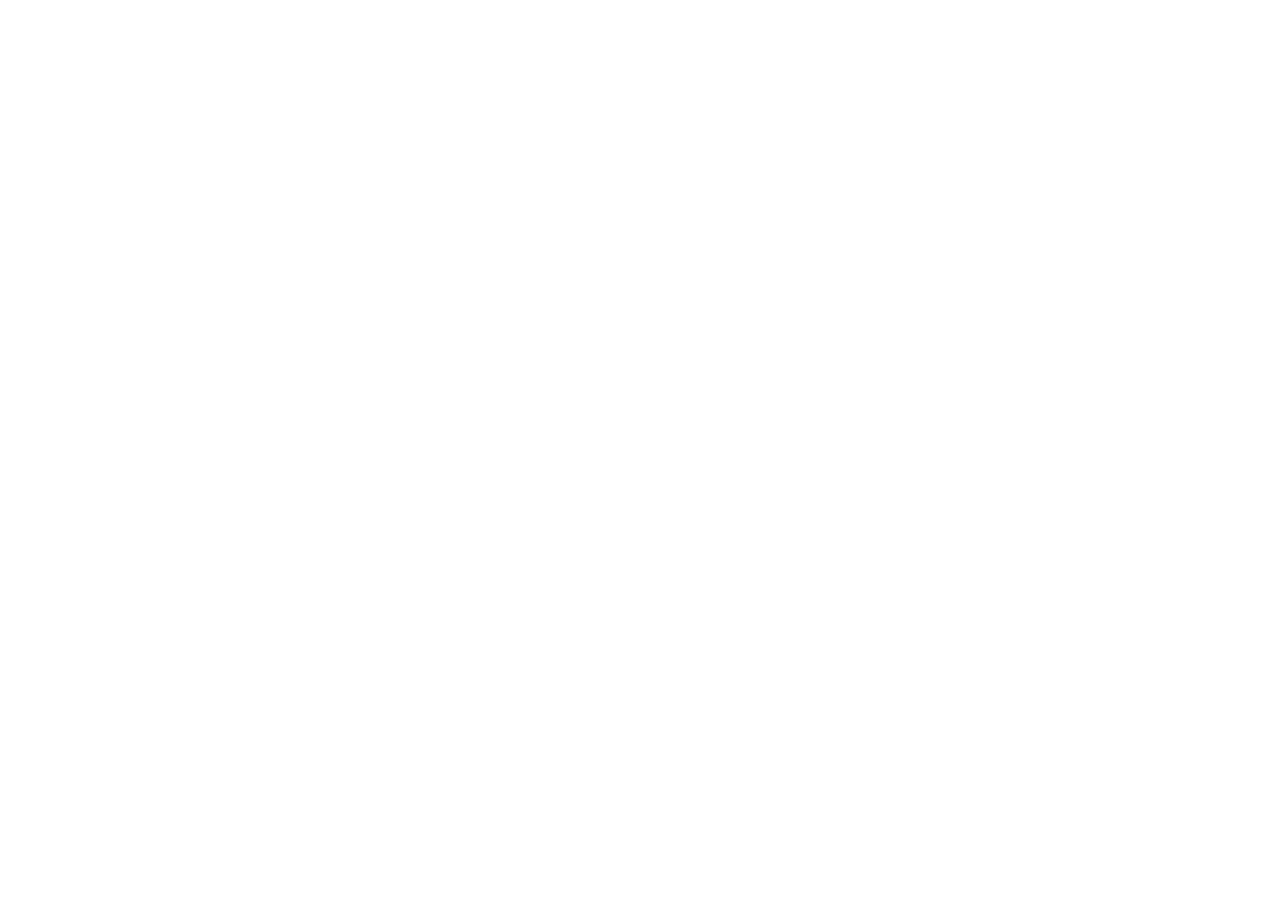
==== contact.html @ 12175443 "linked all the stylesheets and javascripts and also set up the scripts" ====
<html lang="en">
<head>
    <meta charset="UTF-8">
    <meta name="viewport" content="width=device-width, initial-scale=1.0">
    <title>F1 Models - Contact</title>
    <link rel="stylesheet" href="common.css">
    <link rel="stylesheet" href="contact.css">
</head>
<body>
    


    <script src="contact.js"></script>
</body>
</html>
---- common.css ----
* {
    margin: 0;
    padding: 0;
    box-sizing: border-box;
  }
  
  body {
    font-family: -apple-system, BlinkMacSystemFont, "Segoe UI", Roboto, sans-serif;
    line-height: 1.6;
    color: #333333;
    background: white;
    min-height: 100px;
    display: flex;
    flex-direction: column;
  }
  
  .price {
    font-weight: bold;
  }

  .container {
    max-width: 1200px;
    margin: 0 auto;
    padding: 0 16px;
  }
  
  .header {
    background: rgb(158, 7, 7);
    color: white;
    padding: 16px 0;
  }
  
  .header nav {
    display: flex;
    justify-content: space-between;
    align-items: center;
  }
  
  .sitename {
    font-size: 24px;
    font-weight: bold;
    color: white;
    text-decoration: none;
  }
  
  .nav-links {
    display: flex;
    gap: 24px;
  }
  
  .nav-link {
    color: white;
    text-decoration: none;
    transition: opacity 0.2s;
  }
  
  .nav-link:hover {
    opacity: 0.8;
  }
  
  .nav-link.active {
    font-weight: bold;
  }

  .button {
    display: inline-block;
    padding: 10px 20px;
    background-color: rgb(158, 7, 7);
    color: white;
    text-decoration: none;
    border-radius: 4px;
    font-weight: 500;
    transition: all 0.3s ease;
    border: none;
    cursor: pointer;
  }

  .button:hover {
    background-color: hsl(0, 91%, 25%);
    transform: translateY(-1px);
    box-shadow: 0 2px 4px rgba(0, 0, 0, 0.1);
  }
  
  .button:active {
    transform: translateY(0);
    box-shadow: none;
  }

  .footer {
    background: rgb(158, 7, 7);
    color: white;
    padding: 32px 0;
    margin-top: auto;
  }
  
  .footer-grid {
    display: grid;
    grid-template-columns: repeat(auto-fit, minmax(250px, 1fr));
    gap: 32px;
    margin-bottom: 32px;
  }

  .socials {
    display:flex;
    gap: 16px;
  }
  .socials a {
    color: white;
    text-decoration: none;
  }
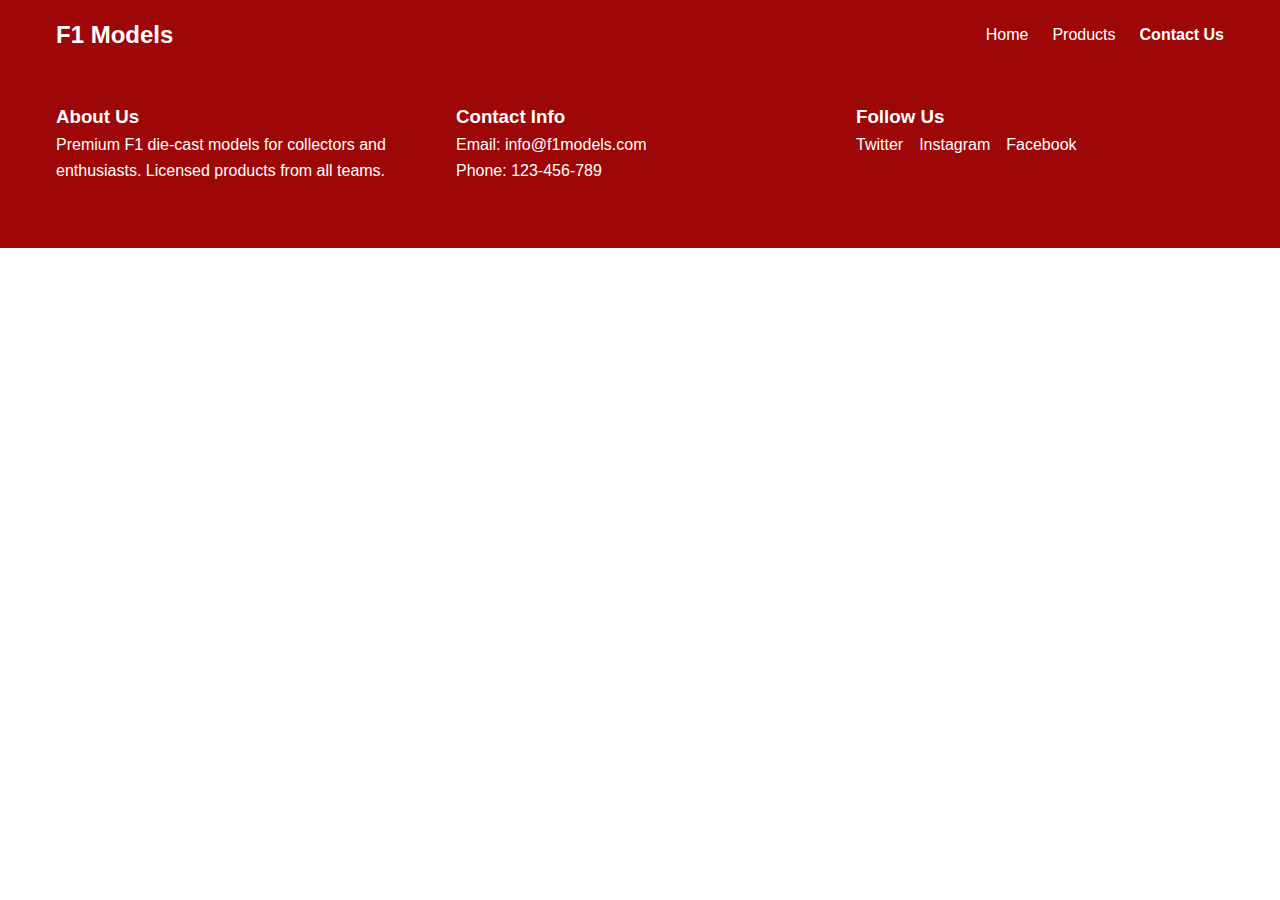
==== commit bb384379: "added the same header and footer and ensuring navbar works between the pages" ====
--- a/contact.html
+++ b/contact.html
@@ -7,7 +7,38 @@
     <link rel="stylesheet" href="contact.css">
 </head>
 <body>
-    
+    <header class="header">
+        <nav class="container">
+            <a href="index.html" class="sitename">F1 Models</a>
+            <div class="nav-links">
+                <a href="index.html" class="nav-link">Home</a>
+                <a href="products.html" class="nav-link">Products</a>
+                <a href="contact.html" class="nav-link active">Contact Us</a>
+            </div>
+        </nav>
+    </header>
+
+    <footer class="footer">
+        <div class="container">
+            <div class="footer-grid">
+                <div class="footer-section">
+                    <h3>About Us</h3>
+                    <p>Premium F1 die-cast models for collectors and enthusiasts. Licensed products from all teams.</p>
+                </div>
+                <div class="footer-section">
+                    <h3>Contact Info</h3>
+                    <p>Email: info@f1models.com</p>
+                    <p>Phone: 123-456-789</p>
+                </div>
+                <div class="footer-section">
+                    <h3>Follow Us</h3>
+                    <div class="socials">
+                        <a href="#">Twitter</a>
+                        <a href="#">Instagram</a>
+                        <a href="#">Facebook</a>
+                    </div>
+                </div>
+            </div>
 
 
     <script src="contact.js"></script>
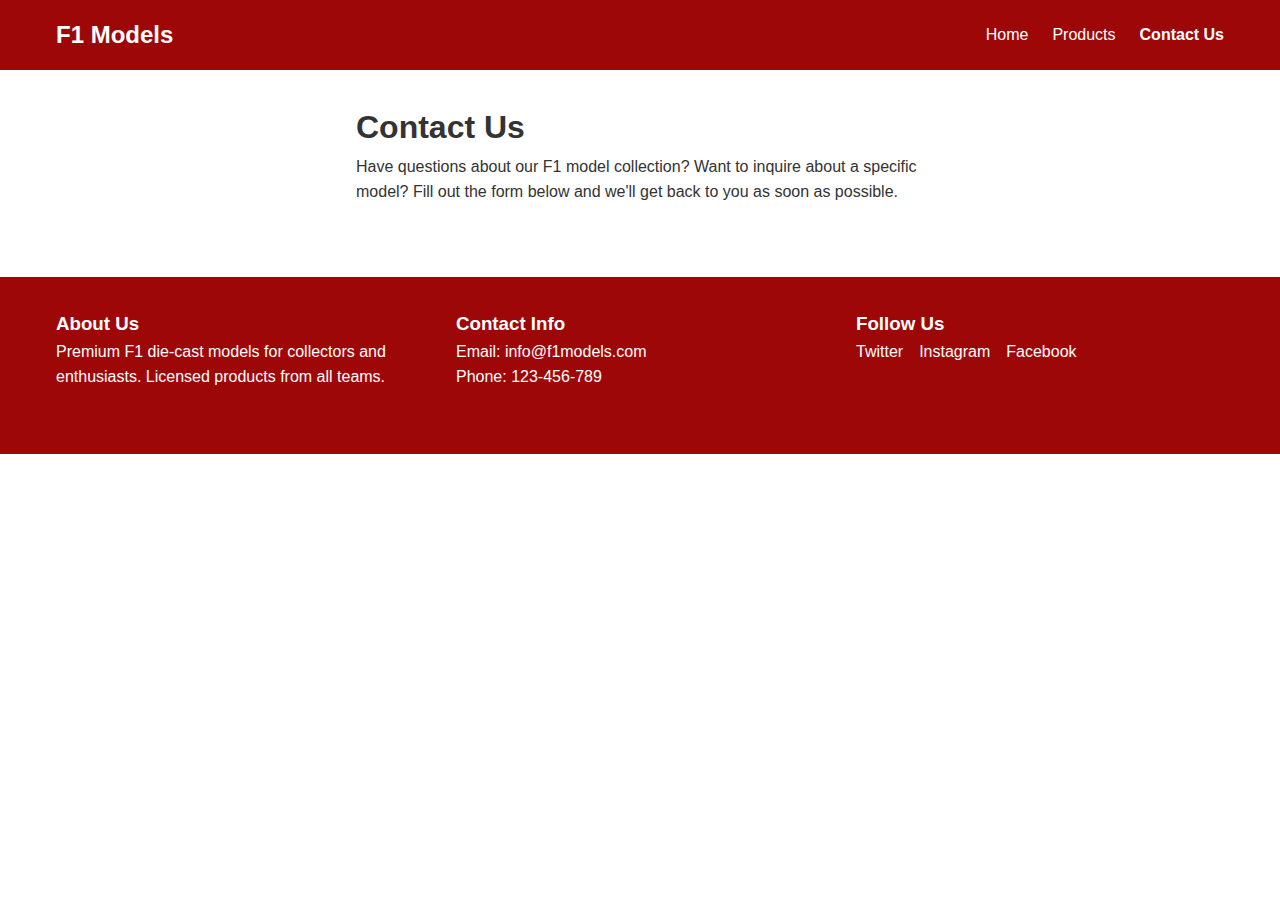
==== commit 8d6b2baa: "added intro text and title to contact page" ====
--- a/contact.html
+++ b/contact.html
@@ -17,6 +17,18 @@
             </div>
         </nav>
     </header>
+
+    <main>
+        <div class="container">
+            <div class="contact-container">
+                <h1>Contact Us</h1>
+                <p class="contact-intro">
+                    Have questions about our F1 model collection? Want to inquire about a specific model?
+                    Fill out the form below and we'll get back to you as soon as possible.
+                </p>
+        </div>
+    </div>  
+    </main>
 
     <footer class="footer">
         <div class="container">
--- a/common.css
+++ b/common.css
@@ -15,8 +15,10 @@
   }
   
   .price {
+    font-size: 20px;
     font-weight: bold;
-  }
+    margin: 8px 0;
+ }
 
   .container {
     max-width: 1200px;
@@ -90,7 +92,7 @@
     background: rgb(158, 7, 7);
     color: white;
     padding: 32px 0;
-    margin-top: auto;
+    margin-top: 40px;
   }
   
   .footer-grid {
--- a/contact.css
+++ b/contact.css
@@ -0,0 +1,9 @@
+.contact-container {
+    max-width: 600px;
+    margin: 32px auto;
+    padding: 0 16px;
+}
+
+.contact-intro {
+    margin-bottom: 24px;
+}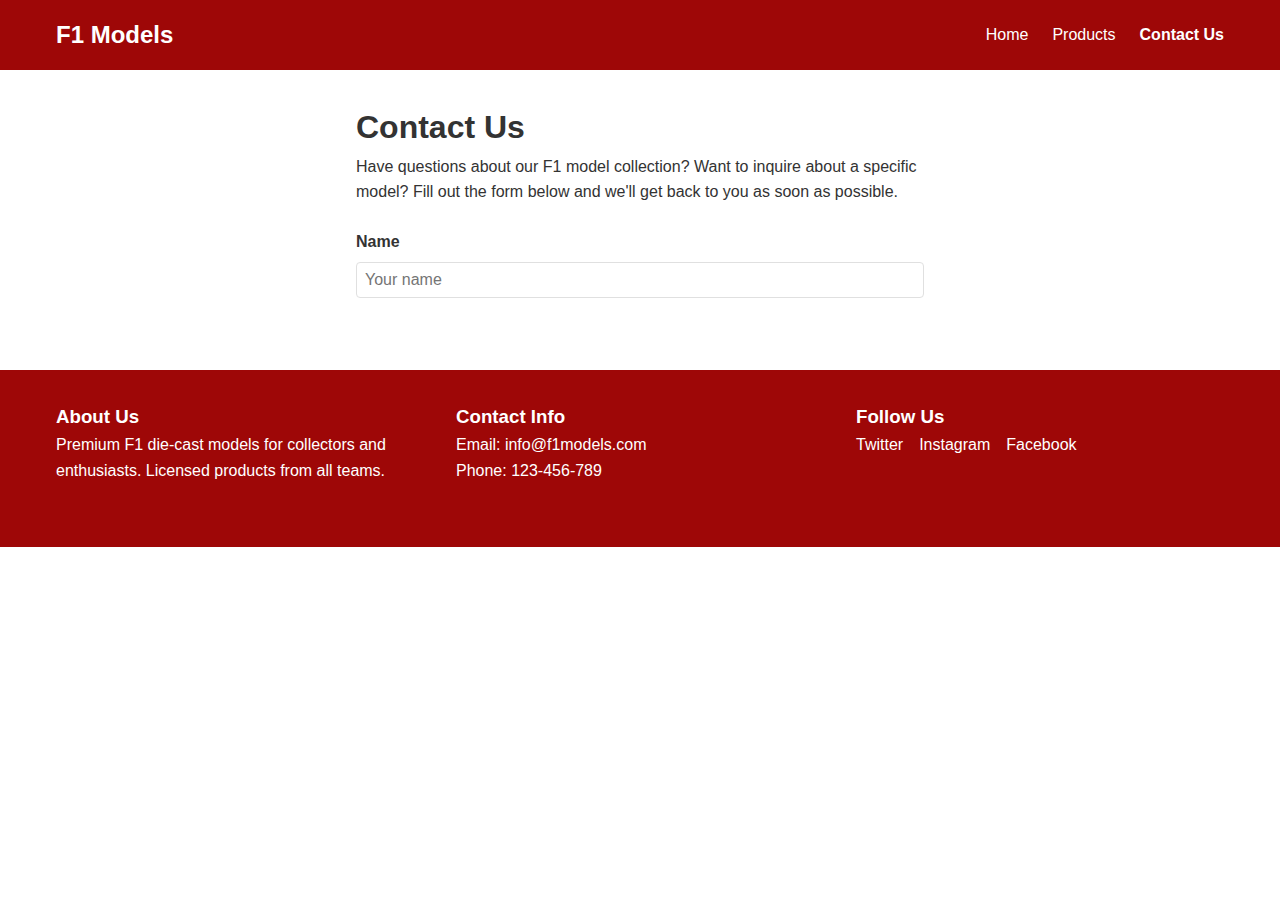
==== commit f91ad687: "added a form and the formatting for the form" ====
--- a/contact.html
+++ b/contact.html
@@ -26,6 +26,11 @@
                     Have questions about our F1 model collection? Want to inquire about a specific model?
                     Fill out the form below and we'll get back to you as soon as possible.
                 </p>
+                <form id="contact-form" class="contact-form">
+                    <div class="form-group">
+                        <label for="name">Name</label>
+                        <input type="text" id="name" name="name" required placeholder="Your name">
+                    </div>
         </div>
     </div>  
     </main>
--- a/contact.css
+++ b/contact.css
@@ -6,4 +6,27 @@
 
 .contact-intro {
     margin-bottom: 24px;
-}+}
+
+.form-group {
+    margin-bottom: 16px;
+}
+
+label {
+    display: block;
+    margin-bottom: 8px;
+    font-weight: bold;
+}
+
+input, textarea, select {
+    width: 100%;
+    padding: 8px;
+    border: 1px solid #e0e0e0;
+    border-radius: 4px;
+    font-size: 16px;
+}
+
+textarea {
+    min-height: 150px;
+    resize: vertical;
+}
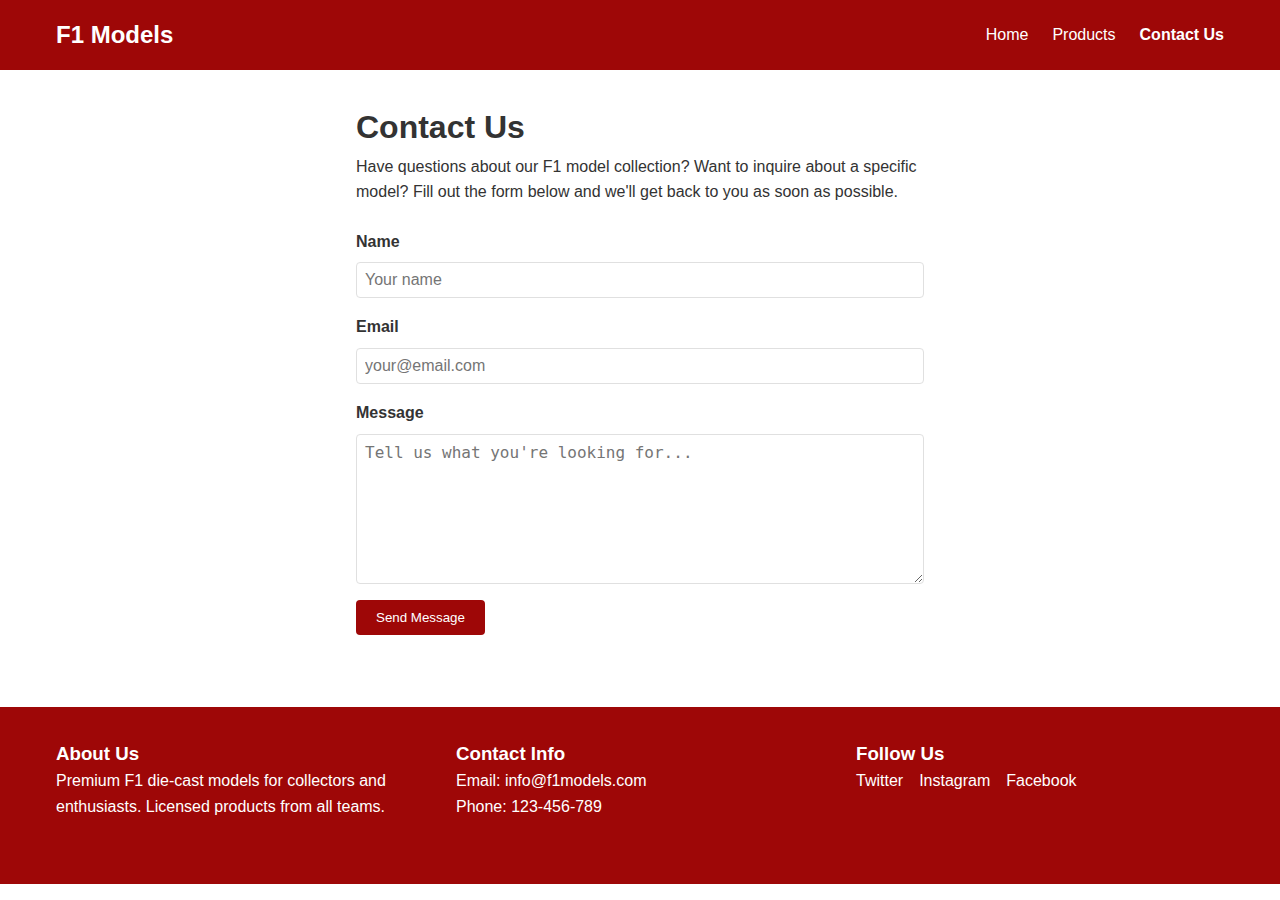
==== commit fe785aae: "Update contact.html" ====
--- a/contact.html
+++ b/contact.html
@@ -31,8 +31,21 @@
                         <label for="name">Name</label>
                         <input type="text" id="name" name="name" required placeholder="Your name">
                     </div>
+
+                    <div class="form-group">
+                        <label for="email">Email</label>
+                        <input type="email" id="email" name="email" required placeholder="your@email.com">
+                    </div>
+
+                    <div class="form-group">
+                        <label for="message">Message</label>
+                        <textarea id="message" name="message" required placeholder="Tell us what you're looking for..."></textarea>
+                    </div>
+
+                    <button type="submit" class="button">Send Message</button>
+                </form>
+            </div>
         </div>
-    </div>  
     </main>
 
     <footer class="footer">
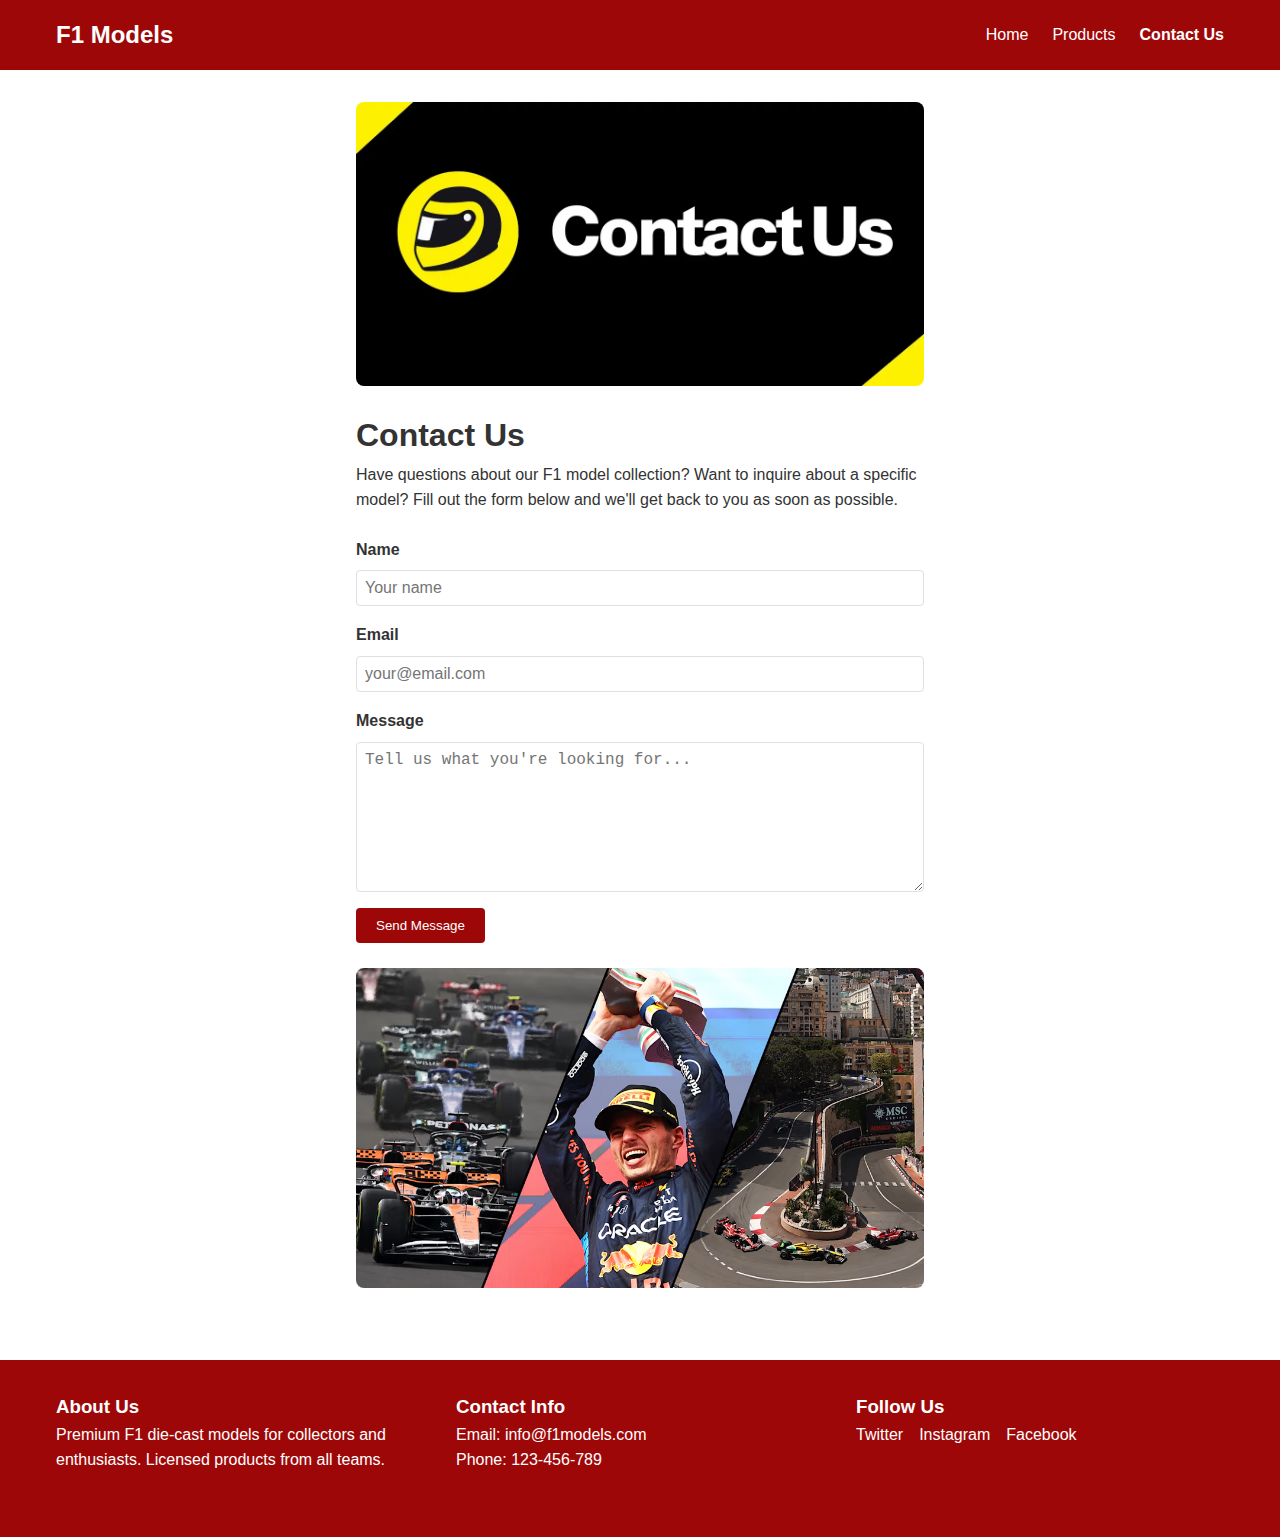
==== commit f795b43f: "added images to contact page" ====
--- a/contact.html
+++ b/contact.html
@@ -21,6 +21,9 @@
     <main>
         <div class="container">
             <div class="contact-container">
+                <div class="contact-image">
+                    <img src="contact-us.webp" alt="F1 Contact Image">
+                </div>
                 <h1>Contact Us</h1>
                 <p class="contact-intro">
                     Have questions about our F1 model collection? Want to inquire about a specific model?
@@ -44,6 +47,10 @@
 
                     <button type="submit" class="button">Send Message</button>
                 </form>
+                <br>
+                <div class="contact-image">
+                    <img src="f1-model.avif" alt="F1 Contact Image">
+                </div>
             </div>
         </div>
     </main>
--- a/contact.css
+++ b/contact.css
@@ -30,3 +30,14 @@
     min-height: 150px;
     resize: vertical;
 }
+
+.contact-image {
+    margin-bottom: 24px;
+    text-align: center;
+}
+
+.contact-image img {
+    max-width: 100%;
+    height: auto;
+    border-radius: 8px;
+}
